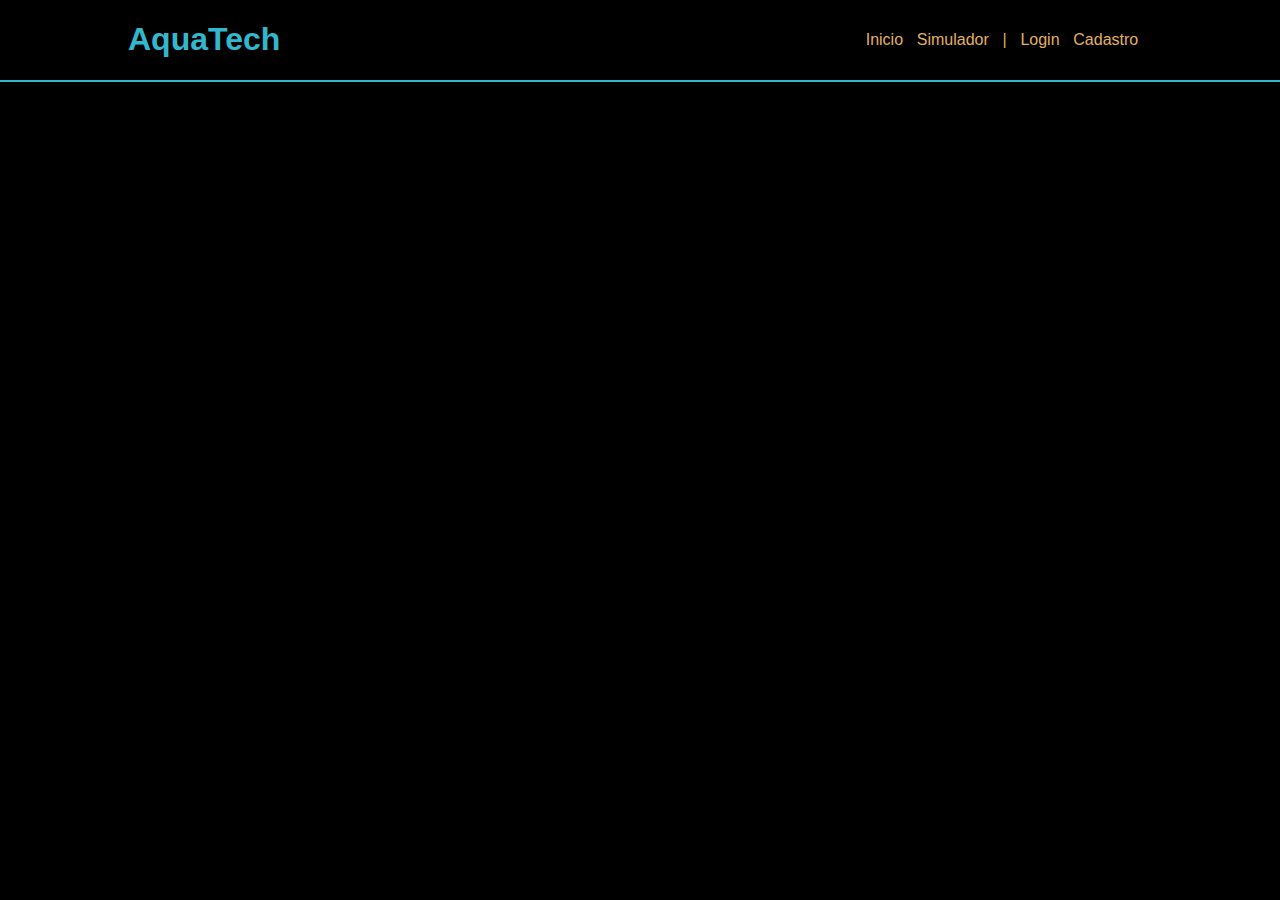
==== aquatech/index.html @ 3a311299 "site basico" ====
<!DOCTYPE html>
<html lang="ptbr">
<head>
  <meta charset="UTF-8">
  <meta name="viewport" content="width=device-width, initial-scale=1.0">
  <link rel="stylesheet" href="style.css">
  <title>AquaTech</title>
</head>
<body>
    <div class="header">
      
      <div class="container">

        <h1 class="titulo">AquaTech</h1>
        <ul class="navbar">
          <li>Inicio</li>
          <li>Simulador</li>
          <li>|</li>
          <li>Login</li>
          <li>Cadastro</li>
        </ul>
        
      </div>

    </div>
</body>
</html>
---- aquatech/style.css ----
body {

  background-color: black;
  margin: 0;
  padding: 0;
  font-family: Verdana, Geneva, Tahoma, sans-serif
  
}

.header {

border-bottom: 2px solid #32b8cd;  

}

.container {

  display: flex;
  width: 80%;
  margin: auto;
  
}

.header .container {

  justify-content: space-between;

}

.titulo {

  color: #32b8cd;

}

.navbar {

  display: flex;
  flex-direction: row;
  list-style: none;
  width: 300px;
  justify-content: space-evenly;
  align-items: center;
  color: #e3b062;

}
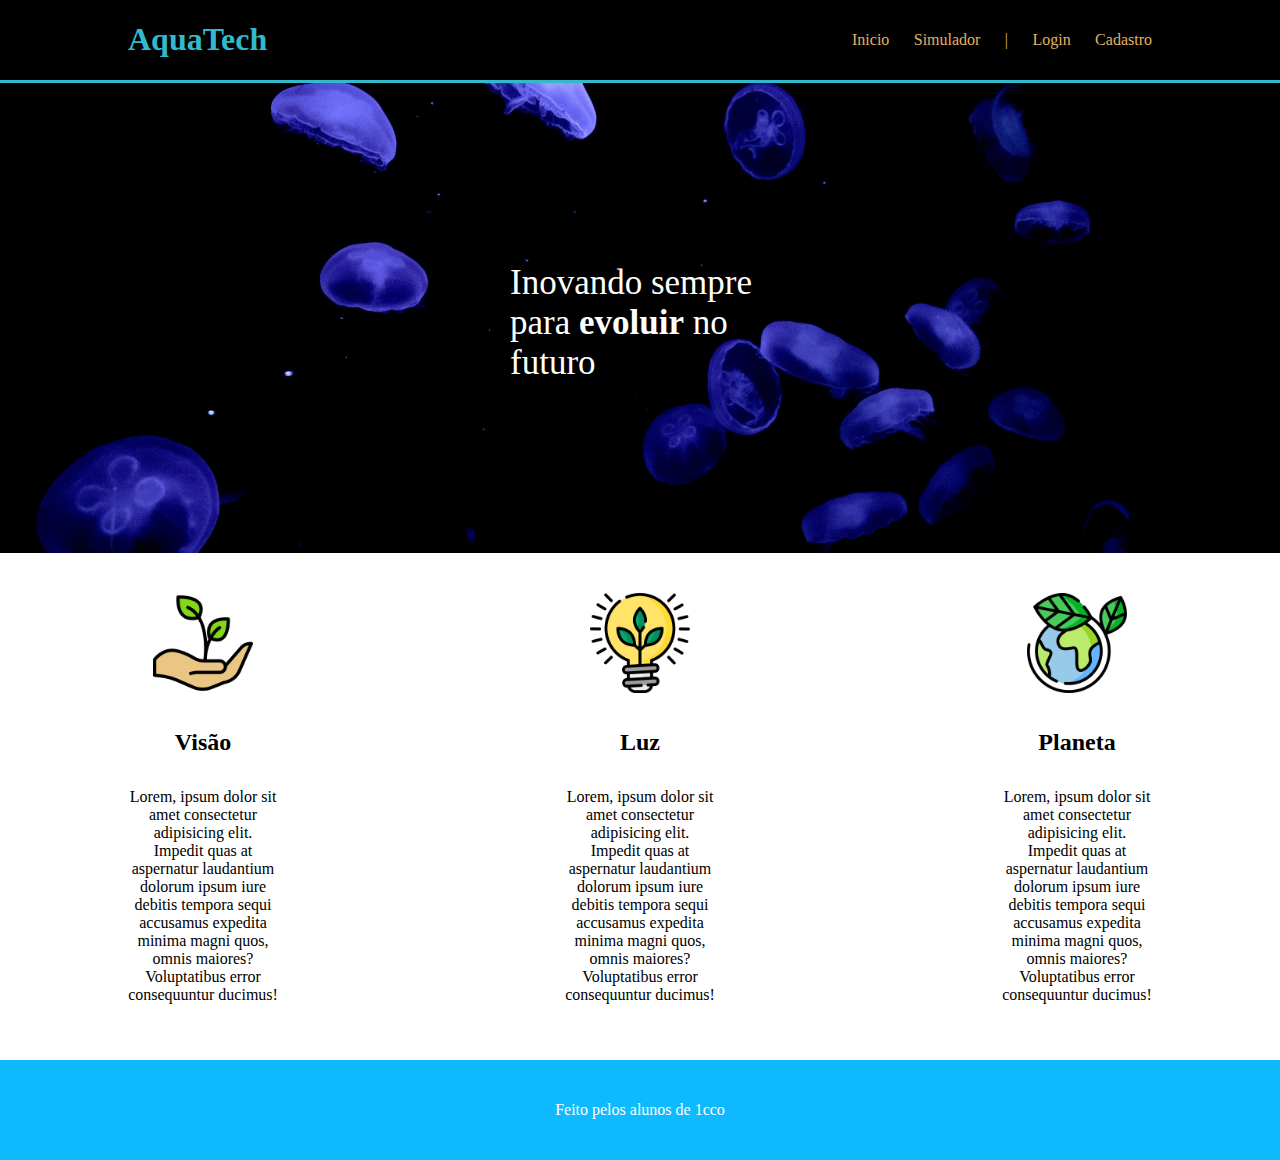
==== commit dbea688e: "site institucional" ====
--- a/aquatech/index.html
+++ b/aquatech/index.html
@@ -1,27 +1,65 @@
 <!DOCTYPE html>
-<html lang="ptbr">
+<html lang="en">
 <head>
-  <meta charset="UTF-8">
-  <meta name="viewport" content="width=device-width, initial-scale=1.0">
-  <link rel="stylesheet" href="style.css">
-  <title>AquaTech</title>
+    <meta charset="UTF-8">
+    <meta name="viewport" content="width=device-width, initial-scale=1.0">
+    <title>AquaTech</title>
+    <link rel="stylesheet" href="style.css">
 </head>
 <body>
     <div class="header">
-      
-      <div class="container">
+        <div class="container">
+            <h1 class="titulo">AquaTech</h1>
+                <ul class="navbar">
+                    <li>Inicio</li>
+                    <li>Simulador</li>
+                    <li>|</li>
+                    <li>Login</li>
+                    <li>Cadastro</li>
+                </ul>
+        </div>
+    </div>
 
-        <h1 class="titulo">AquaTech</h1>
-        <ul class="navbar">
-          <li>Inicio</li>
-          <li>Simulador</li>
-          <li>|</li>
-          <li>Login</li>
-          <li>Cadastro</li>
-        </ul>
-        
-      </div>
+    <div class="banner">
+        <div class="container">
+            <p>Inovando sempre para <span>evoluir</span> no futuro</p>
+        </div>
+    </div>
 
+    <div class="social">
+        <div class="container">
+            <div class="card">
+                <img src="imagens/growth_color.png" alt="">
+                <h4>Visão</h4>
+                <p>
+                    Lorem, ipsum dolor sit amet consectetur adipisicing elit. Impedit quas at aspernatur laudantium dolorum ipsum iure debitis tempora sequi accusamus expedita minima magni quos, omnis maiores? Voluptatibus error consequuntur ducimus!
+                </p>
+            </div>
+
+            <div class="card">
+                <img src="imagens/lightbulb_color.png" alt="">
+                <h4>Luz</h4>
+                <p>
+                    Lorem, ipsum dolor sit amet consectetur adipisicing elit. Impedit quas at aspernatur laudantium dolorum ipsum iure debitis tempora sequi accusamus expedita minima magni quos, omnis maiores? Voluptatibus error consequuntur ducimus!
+                </p>
+            </div>
+
+            <div class="card">
+                <img src="imagens/planet-earth_color.png" alt="">
+                <h4>Planeta</h4>
+                <p>
+                    Lorem, ipsum dolor sit amet consectetur adipisicing elit. Impedit quas at aspernatur laudantium dolorum ipsum iure debitis tempora sequi accusamus expedita minima magni quos, omnis maiores? Voluptatibus error consequuntur ducimus!
+                </p>
+            </div>
     </div>
+</div>
+
+
+<div class="footer">
+    <div class="container"> <p>Feito pelos alunos de 1cco</p></div>
+   
+</div>
+
+
 </body>
 </html>--- a/aquatech/style.css
+++ b/aquatech/style.css
@@ -1,46 +1,95 @@
-body {
-
-  background-color: black;
-  margin: 0;
-  padding: 0;
-  font-family: Verdana, Geneva, Tahoma, sans-serif
-  
+body{
+    margin: 0;
+    padding: 0;
+    font-family: Verdana;
+    background-color: black;
 }
 
-.header {
-
-border-bottom: 2px solid #32b8cd;  
-
+.header{
+border-bottom: 3px solid #32b9cb;
 }
 
-.container {
-
-  display: flex;
-  width: 80%;
-  margin: auto;
-  
+.container{
+    width: 80%;
+    margin: auto;
+    display: flex;
 }
 
 .header .container {
-
-  justify-content: space-between;
-
+    justify-content: space-between;
 }
 
-.titulo {
-
-  color: #32b8cd;
-
+.titulo{
+    color: #32b9cb;
 }
 
 .navbar {
+    display: flex;
+    flex-direction: row;
+    list-style: none;
+    width: 300px;
+    justify-content: space-between;
+    color: #e3b062;
+    align-items: center;
+}
 
-  display: flex;
-  flex-direction: row;
-  list-style: none;
-  width: 300px;
-  justify-content: space-evenly;
-  align-items: center;
-  color: #e3b062;
+.banner {
+    padding: 40px 20px 30px 10px;
+    color: #fff;
+    height: 400px;
+    background-image: url(imagens/bg-jelly-fish-para_outras_pags.png);
+    
+}
 
+.banner .container{
+    justify-content: center;
+    align-items: center;
+    height: 100%;
+    display: flex;
 }
+
+.banner .container p {
+    font-size: 35px;
+    width: 25%;
+}
+
+.banner .container p span {
+    font-weight: bold;
+}
+
+.social{
+    background-color: white;
+    padding: 40px 0;
+}
+
+.social .container{
+    justify-content: space-between;
+}
+
+.card{
+    width: 150px;
+    text-align: center;
+}
+
+.card img{
+    width: 100px;
+}
+
+.card h4 {
+    font-size: 24px;
+}
+
+.footer {
+    height: 100px;
+    background-color: rgb(14, 186, 253);
+}
+
+.footer .container {
+    justify-content: center;
+    align-items: center;
+    height: 100%;
+}
+
+.footer .container p {
+    color: #fff;
+}
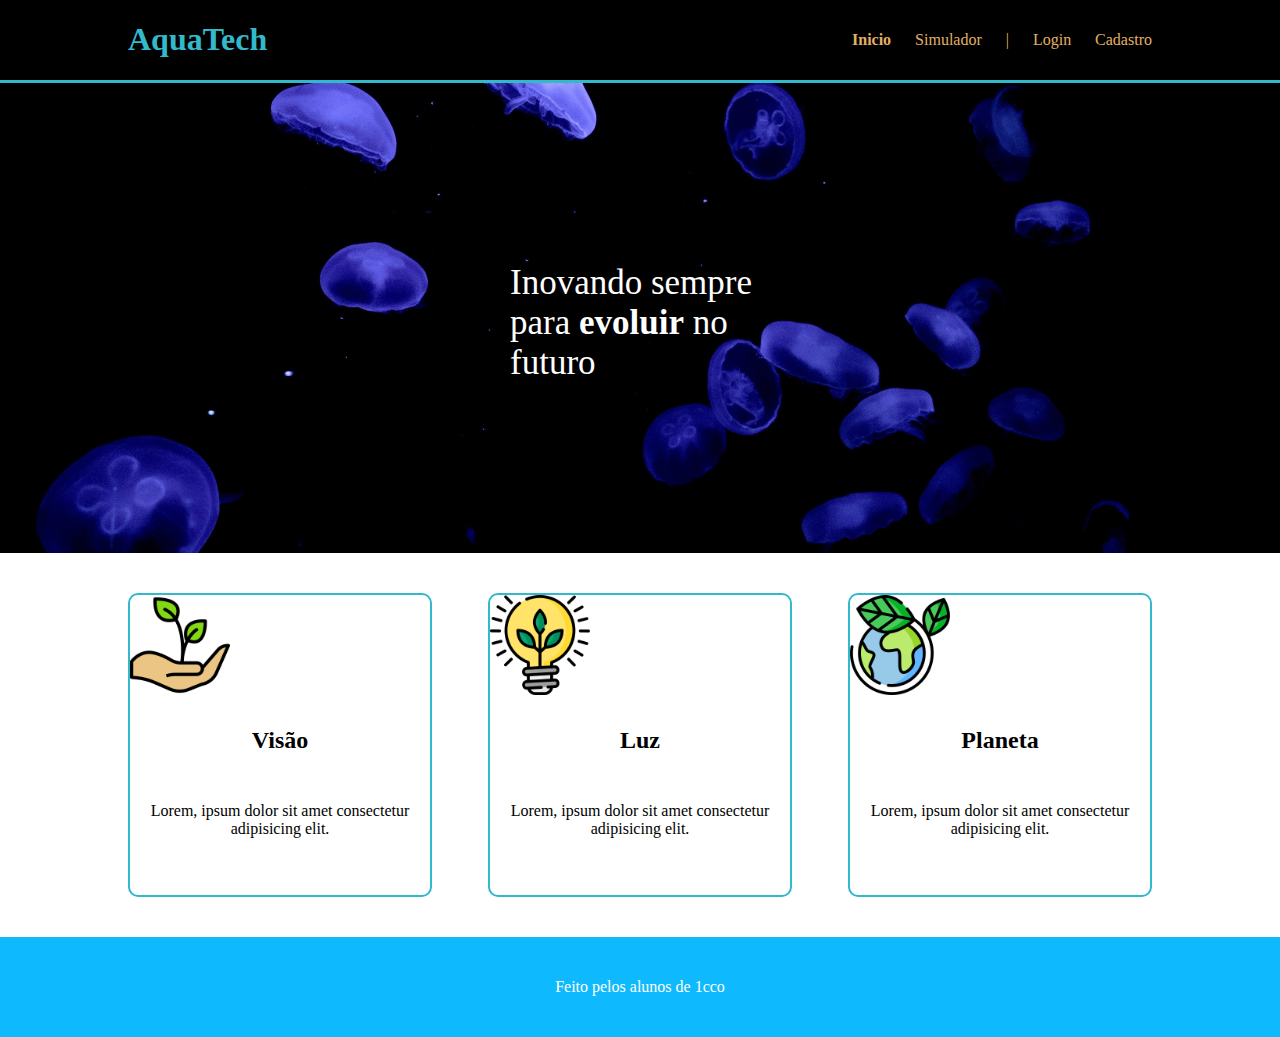
==== commit 57e70d4a: "aula css" ====
--- a/aquatech/index.html
+++ b/aquatech/index.html
@@ -3,7 +3,7 @@
 <head>
     <meta charset="UTF-8">
     <meta name="viewport" content="width=device-width, initial-scale=1.0">
-    <title>AquaTech</title>
+    <title>AquaTech | Pagina Inicial</title>
     <link rel="stylesheet" href="style.css">
 </head>
 <body>
@@ -11,10 +11,10 @@
         <div class="container">
             <h1 class="titulo">AquaTech</h1>
                 <ul class="navbar">
-                    <li>Inicio</li>
+                    <li class="agora">Inicio</li>
                     <li>Simulador</li>
                     <li>|</li>
-                    <li>Login</li>
+                    <li><a href="login.html">Login</a></li>
                     <li>Cadastro</li>
                 </ul>
         </div>
@@ -32,7 +32,7 @@
                 <img src="imagens/growth_color.png" alt="">
                 <h4>Visão</h4>
                 <p>
-                    Lorem, ipsum dolor sit amet consectetur adipisicing elit. Impedit quas at aspernatur laudantium dolorum ipsum iure debitis tempora sequi accusamus expedita minima magni quos, omnis maiores? Voluptatibus error consequuntur ducimus!
+                    Lorem, ipsum dolor sit amet consectetur adipisicing elit.
                 </p>
             </div>
 
@@ -40,7 +40,7 @@
                 <img src="imagens/lightbulb_color.png" alt="">
                 <h4>Luz</h4>
                 <p>
-                    Lorem, ipsum dolor sit amet consectetur adipisicing elit. Impedit quas at aspernatur laudantium dolorum ipsum iure debitis tempora sequi accusamus expedita minima magni quos, omnis maiores? Voluptatibus error consequuntur ducimus!
+                    Lorem, ipsum dolor sit amet consectetur adipisicing elit.
                 </p>
             </div>
 
@@ -48,7 +48,7 @@
                 <img src="imagens/planet-earth_color.png" alt="">
                 <h4>Planeta</h4>
                 <p>
-                    Lorem, ipsum dolor sit amet consectetur adipisicing elit. Impedit quas at aspernatur laudantium dolorum ipsum iure debitis tempora sequi accusamus expedita minima magni quos, omnis maiores? Voluptatibus error consequuntur ducimus!
+                    Lorem, ipsum dolor sit amet consectetur adipisicing elit.
                 </p>
             </div>
     </div>
--- a/aquatech/style.css
+++ b/aquatech/style.css
@@ -93,3 +93,55 @@
 .footer .container p {
     color: #fff;
 }
+
+.login .container {
+    justify-content: center;
+    align-items: center;
+    background-image: url(imagens/bg-jelly-fish-para_outras_pags.png);
+    background-size: cover;
+    height: 75vh;
+}
+
+.card {
+    background-color: white;
+    display: flex;
+    flex-direction: column;
+    height: 300px;
+    width: 300px;
+    border-radius: 10px;
+    border: 2px solid #32b9cb;
+}
+
+.card h2 {
+    color: palevioletred;
+}
+
+.campo {
+    display: flex;
+    flex-direction: column;
+    align-items: center;
+}
+
+.campo input {
+    width: 200px;
+    padding: 7px 15px;
+    border: 2px solid #32b9cb;
+}
+
+.formulario button {
+    margin-top: 50px;
+    padding: 10px 20px;
+    background-color: palevioletred;
+    color: white;
+    border: none;
+}
+
+.header a {
+    text-decoration: none;
+    color: #e3b062;
+    cursor: pointer;
+}
+
+.agora {
+    font-weight: 800;
+}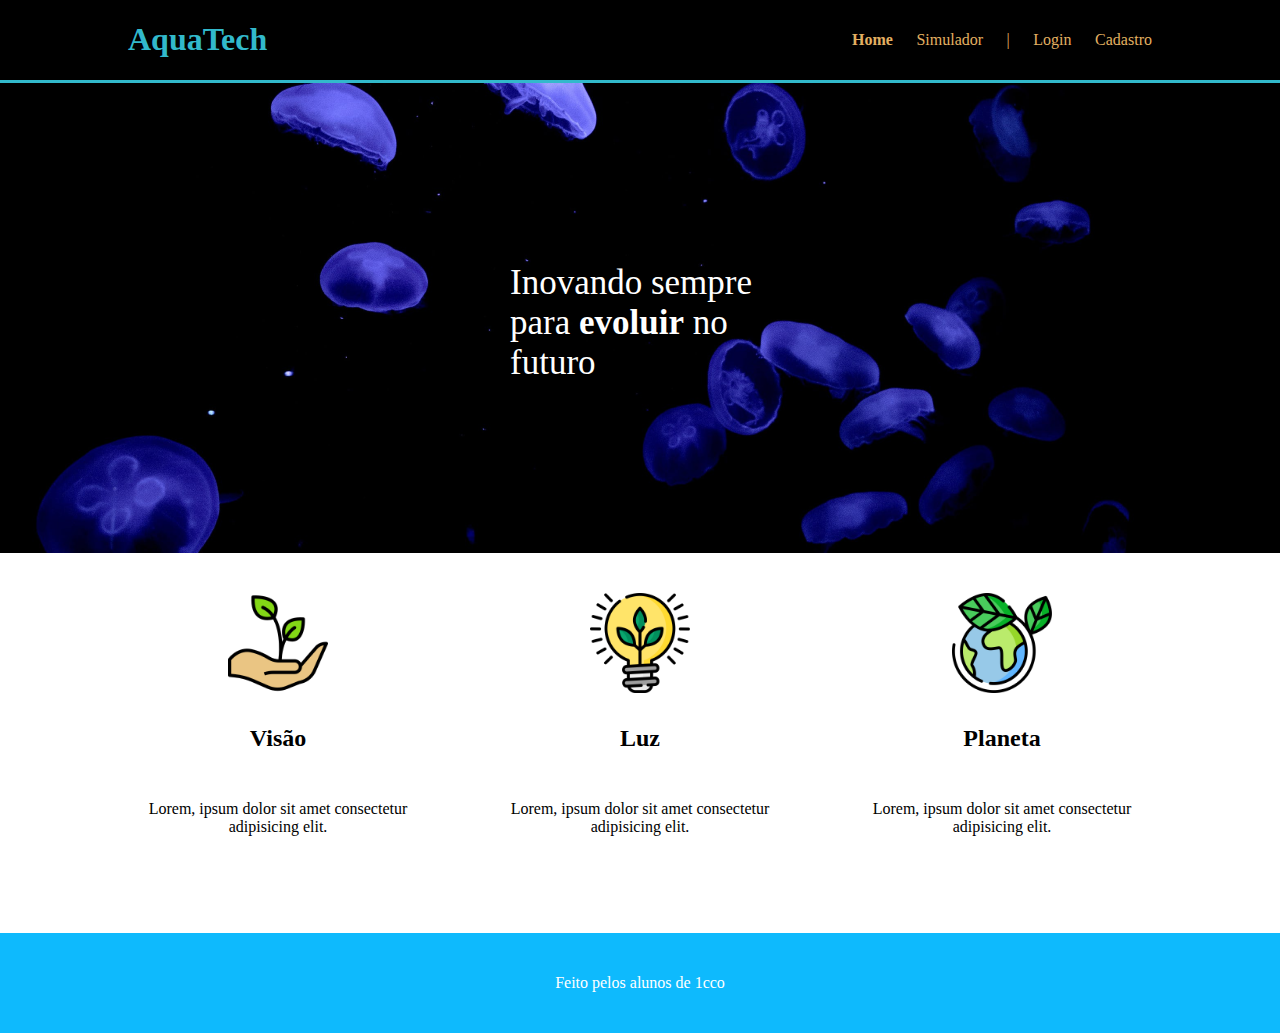
==== commit d39d0b70: "lição tela cadastro" ====
--- a/aquatech/index.html
+++ b/aquatech/index.html
@@ -11,11 +11,11 @@
         <div class="container">
             <h1 class="titulo">AquaTech</h1>
                 <ul class="navbar">
-                    <li class="agora">Inicio</li>
+                    <li class="agora">Home</li>
                     <li>Simulador</li>
                     <li>|</li>
                     <li><a href="login.html">Login</a></li>
-                    <li>Cadastro</li>
+                    <li><a href="cadastro.html">Cadastro</a></li>
                 </ul>
         </div>
     </div>
--- a/aquatech/style.css
+++ b/aquatech/style.css
@@ -39,6 +39,11 @@
     height: 400px;
     background-image: url(imagens/bg-jelly-fish-para_outras_pags.png);
     
+}
+
+.header ul #aqui {
+    font-weight: 1000;
+    color: #32b9cd;
 }
 
 .banner .container{
@@ -104,12 +109,12 @@
 
 .card {
     background-color: white;
+    align-items: center;
     display: flex;
     flex-direction: column;
     height: 300px;
     width: 300px;
     border-radius: 10px;
-    border: 2px solid #32b9cb;
 }
 
 .card h2 {
